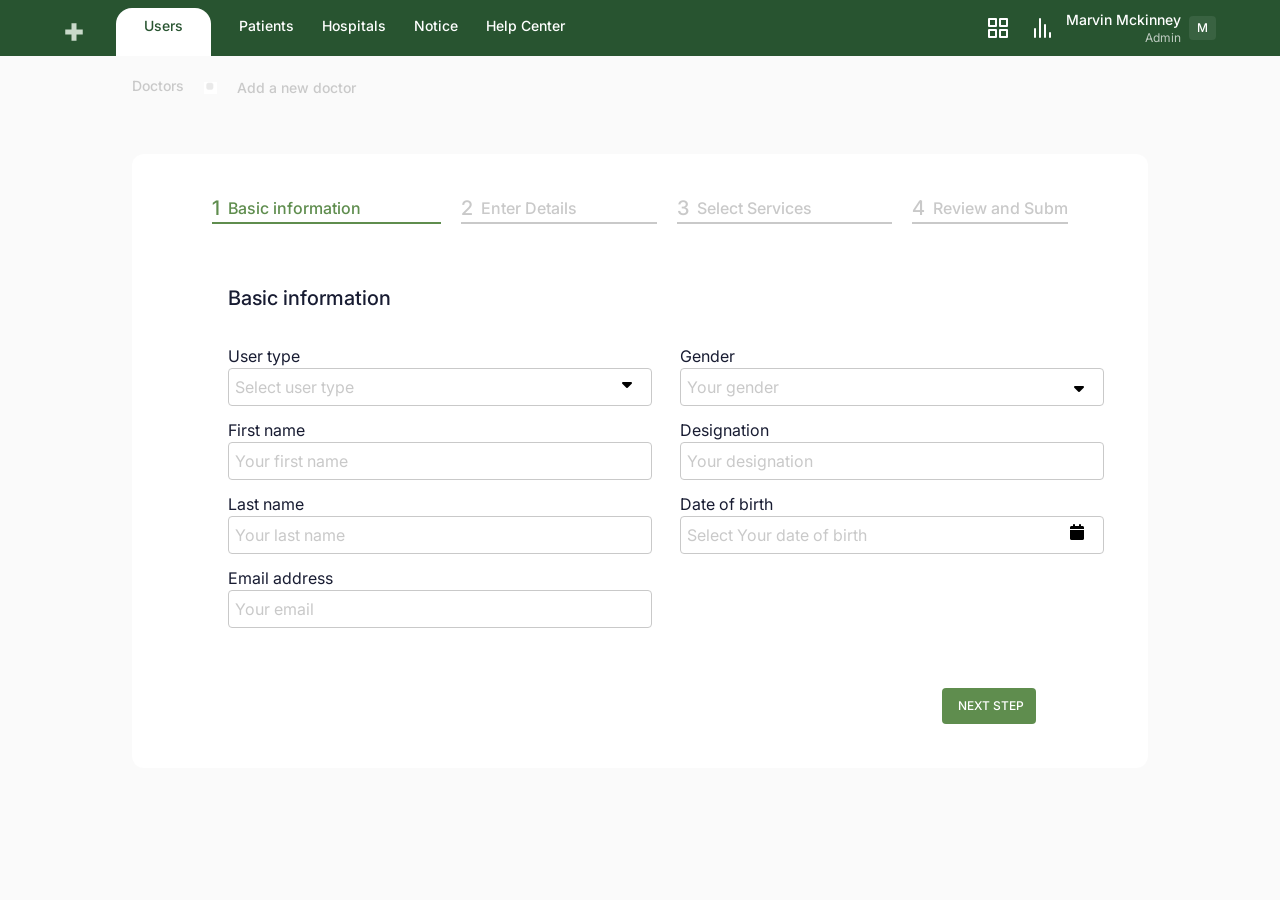
==== Form.html @ 773d9339 "ospital System" ====
<!DOCTYPE html>
<html lang="en">

<head>
    <meta charset="UTF-8">
    <meta name="viewport" content="width=device-width, initial-scale=1.0">

    <link rel="stylesheet" href="https://cdnjs.cloudflare.com/ajax/libs/font-awesome/6.5.1/css/all.min.css">
    <link rel="preconnect" href="https://fonts.googleapis.com">
    <link rel="preconnect" href="https://fonts.gstatic.com" crossorigin>
    <link href="https://fonts.googleapis.com/css2?family=Inter:wght@100..900&display=swap" rel="stylesheet">

    <link rel="stylesheet" href="./src/output.css">
    <title>Form</title>

    <style>
    </style>

    <style>
        @media (max-width: 767px) {
            .mobile-table-wrapper { overflow-x: auto; -webkit-overflow-scrolling: touch; }
            table { min-width: 850px; } 

            .px-33 { padding-left: 1rem !important; padding-right: 1rem !important; }
            .py-10 { padding-top: 1.5rem !important; padding-bottom: 1.5rem !important; }
            .px-20 { padding-left: 1rem !important; padding-right: 1rem !important; }
            
            .w-106 { width: 100% !important; }
            
            .flex.gap-5.pb-15 { 
                overflow-x: auto; 
                padding-bottom: 1rem;
                scrollbar-width: none; 
                display: flex;
                flex-direction: column;
                width: 175px;
                font-size: smaller;
            }
            .flex.gap-5.pb-15::-webkit-scrollbar { display: none; }
            .flex.gap-5.pb-15 > div { min-width: 180px; padding-right: 1rem !important; }

            @media (max-width: 767px) {
    .form-fields {
        flex-direction: column;
    }
}
            .bg-white.rounded-xl.relative { padding: 1.5rem 1rem !important; }
            
            .absolute.right-8 { position: relative !important; right: 0 !important; width: 100%; margin-top: 1rem; }
            .pt-15 { padding-top: 1.5rem !important; }
        }

        @media (min-width: 768px) {
            .px-33 { padding-left: 8.25rem; padding-right: 8.25rem; }
            .w-106 { width: 26.5rem; }
        }

        .no-scrollbar::-webkit-scrollbar { display: none; }
        .no-scrollbar { -ms-overflow-style: none; scrollbar-width: none; }
        
        .rotate-icon { transform: rotate(180deg); }
        .menu-item-content { 
            max-height: 0; 
            overflow: hidden; 
            transition: max-height 0.3s ease-in-out; 
            background: rgba(0,0,0,0.1);
        }
        .menu-item-content.open { max-height: 300px; }
        .chevron { transition: transform 0.3s; }
    </style>
</head>

<body class="font-[Inter,sans-serif] bg-[#FAFAFA]">
    <header class="bg-[#285430] px-4 md:px-10 lg:px-16 text-white pt-2 relative">
        <div class="flex justify-between items-center">
            <div class="flex gap-4 md:gap-8 font-medium text-sm items-center">
                <div>
                    <svg width="20" height="20" viewBox="0 0 16 16">
                        <path d="M10 1H6V6L1 6V10H6V15H10V10H15V6L10 6V1Z" fill="#C9DACA" />
                    </svg>
                </div>

                <div class="hidden md:flex gap-7">
                    <div class="bg-white text-[#285430] pb-5 pt-2 px-7 rounded-t-2xl"><a href="#">Users</a></div>
                    <div class="pt-2"><a href="#">Patients</a></div>
                    <div class="pt-2"><a href="#">Hospitals</a></div>
                    <div class="pt-2"><a href="#">Notice</a></div>
                    <div class="pt-2"><a href="#">Help Center</a></div>
                </div>
            </div>

            <div class="flex items-center gap-3 pb-2">
                <div class="hidden sm:flex gap-5">
                    <svg xmlns="http://www.w3.org/2000/svg" width="24" height="24" viewBox="0 0 24 24">
                        <path fill="#ffffff" d="M10,13H3a1,1,0,0,0-1,1v7a1,1,0,0,0,1,1h7a1,1,0,0,0,1-1V14A1,1,0,0,0,10,13ZM9,20H4V15H9ZM21,2H14a1,1,0,0,0-1,1v7a1,1,0,0,0,1,1h7a1,1,0,0,0,1-1V3A1,1,0,0,0,21,2ZM20,9H15V4h5Zm1,4H14a1,1,0,0,0-1,1v7a1,1,0,0,0,1,1h7a1,1,0,0,0,1-1V14A1,1,0,0,0,21,13Zm-1,7H15V15h5ZM10,2H3A1,1,0,0,0,2,3v7a1,1,0,0,0,1,1h7a1,1,0,0,0,1-1V3A1,1,0,0,0,10,2ZM9,9H4V4H9Z"
                        /> </svg>
                    <svg xmlns="http://www.w3.org/2000/svg" width="24" height="24" viewBox="0 0 24 24">
                        <path fill="#ffffff" d="M5,12a1,1,0,0,0-1,1v8a1,1,0,0,0,2,0V13A1,1,0,0,0,5,12ZM10,2A1,1,0,0,0,9,3V21a1,1,0,0,0,2,0V3A1,1,0,0,0,10,2ZM20,16a1,1,0,0,0-1,1v4a1,1,0,0,0,2,0V17A1,1,0,0,0,20,16ZM15,8a1,1,0,0,0-1,1V21a1,1,0,0,0,2,0V9A1,1,0,0,0,15,8Z" /> </svg>
                </div>
                <div class="flex items-center gap-2">
                    <div class="text-right leading-4">
                        <p class="font-medium text-xs md:text-sm">Marvin Mckinney</p>
                        <p class="text-[10px] md:text-xs opacity-70">Admin</p>
                    </div>
                    <span class="font-medium bg-[#396241] py-1 px-2 rounded text-xs">M</span>
                </div>

                <button onclick="toggleMenu()" class="md:hidden text-white pt-1 focus:outline-none">
                    <i class="fa-solid fa-bars text-xl"></i>
                </button>
            </div>
        </div>

        <div id="mobileMenu" class="hidden absolute top-full left-0 w-full bg-[#285430] z-50 flex-col p-4 md:hidden border-t border-[#396241] shadow-2xl">
            <div class="border-b border-[#396241]">
                <div onclick="toggleSubMenu('sub-users', this)" class="flex justify-between items-center py-3.5 cursor-pointer">
                    <span class="text-sm">Users</span>
                    <i class="fa-solid fa-chevron-down text-[10px] chevron"></i>
                </div>
                <div id="sub-users" class="menu-item-content flex flex-col pl-6">
                    <a href="#" class="py-2.5 text-xs opacity-80">Add New User</a>
                    <a href="#" class="py-2.5 text-xs opacity-80">User Roles</a>
                </div>
            </div>
            <div class="border-b border-[#396241]">
                <div onclick="toggleSubMenu('sub-patients', this)" class="flex justify-between items-center py-3.5 cursor-pointer">
                    <span class="text-sm">Patients</span>
                    <i class="fa-solid fa-chevron-down text-[10px] chevron"></i>
                </div>
                <div id="sub-patients" class="menu-item-content flex flex-col pl-6">
                    <a href="#" class="py-2.5 text-xs opacity-80">Patient Records</a>
                </div>
            </div>
            <div class="border-b border-[#396241]">
                <div onclick="toggleSubMenu('sub-hospitals', this)" class="flex justify-between items-center py-3.5 cursor-pointer">
                    <span class="text-sm">Hospitals</span>
                    <i class="fa-solid fa-chevron-down text-[10px] chevron"></i>
                </div>
                <div id="sub-hospitals" class="menu-item-content flex flex-col pl-6">
                    <a href="#" class="py-2.5 text-xs opacity-80">Hospital List</a>
                </div>
            </div>
            <div class="border-b border-[#396241]">
                <div onclick="toggleSubMenu('sub-notice', this)" class="flex justify-between items-center py-3.5 cursor-pointer">
                    <span class="text-sm">Notice</span>
                    <i class="fa-solid fa-chevron-down text-[10px] chevron"></i>
                </div>
                <div id="sub-notice" class="menu-item-content flex flex-col pl-6">
                    <a href="#" class="py-2.5 text-xs opacity-80">All Notices</a>
                </div>
            </div>
            <div>
                <div onclick="toggleSubMenu('sub-help', this)" class="flex justify-between items-center py-3.5 cursor-pointer">
                    <span class="text-sm">Help Center</span>
                    <i class="fa-solid fa-chevron-down text-[10px] chevron"></i>
                </div>
                <div id="sub-help" class="menu-item-content flex flex-col pl-6">
                    <a href="#" class="py-2.5 text-xs opacity-80 pb-2">FAQs</a>
                </div>
            </div>
        </div>
    </header>


    <div class="hidden md:flex px-33 py-5 gap-5 font-medium text-sm text-secondary">
        <div class="">Doctors</div>
        <div class="pt-1.5"><img src="Screenshot 2026-03-06 215117.png" alt=""></div>
        <div class="pt-0.5">Add a new doctor</div>
    </div>

    <div class="bg-[#FAFAFA] py-9 px-33">
        <div class=" bg-white rounded-xl relative py-10 px-20">
            <div class="flex gap-5 pb-15 flex-nowrap overflow-x-auto whitespace-nowrap no-scrollbar">

                <div class="border-b-2 border-[#5F8D4E] flex items-center gap-2">
                    <span class="text-xl font-medium text-[#5F8D4E]">1</span>
                    <span class="font-medium text-[#5F8D4E] pr-20">Basic information</span>
                </div>

                <div class="border-b-2 border-secondary flex items-center gap-2">
                    <span class="text-xl font-medium text-secondary">2</span>
                    <span class="font-medium text-secondary pr-20">Enter Details</span>
                </div>

                <div class="border-b-2 border-secondary flex items-center gap-2">
                    <span class="text-xl font-medium text-secondary">3</span>
                    <span class="font-medium text-secondary pr-20">Select Services</span>
                </div>

                <div class="border-b-2 border-secondary flex items-center gap-2">
                    <span class="text-xl font-medium text-secondary">4</span>
                    <span class="font-medium text-secondary pr-20">Review and Submit</span>
                </div>

            </div>
            <div class="pl-4 pb-8">
                <p class="text-primary text-xl font-medium">Basic information</p>
            </div>
            <div class="flex gap-3 form-fields">
                <div class="flex flex-col gap-3">
                    <div class="pl-4 relative">
                        <span class="text-primary">User type</span>
                        <br>
                        <input type="text" placeholder="Select user type" class="placeholder:text-secondary border w-106 p-1.5 rounded-sm border-secondary">
                        <span><i class="fa-solid fa-caret-down absolute right-5 top-8"></i></span>
                    </div>
                    <div class="pl-4">
                        <span class="text-primary">First name</span>
                        <br>
                        <input type="text" placeholder="Your first name" class="placeholder:text-secondary border w-106 p-1.5 rounded-sm border-secondary">
                    </div>
                    <div class="pl-4">
                        <span class="text-primary">Last name</span>
                        <br>
                        <input type="text" placeholder="Your last name" class="placeholder:text-secondary border w-106 p-1.5 rounded-sm border-secondary">
                    </div>
                    <div class="pl-4">
                        <span class="text-primary">Email address</span>
                        <br>
                        <input type="text" placeholder="Your email" class="placeholder:text-secondary border w-106 p-1.5 rounded-sm border-secondary">
                    </div>
                </div>
                <div class="flex flex-col gap-3">
                    <div class="pl-4 relative">
                        <span class="text-primary">Gender</span>
                        <br>
                        <input type="text" placeholder="Your gender" class="placeholder:text-secondary border w-106 p-1.5 rounded-sm border-secondary">
                        <span><i class="fa-solid fa-caret-down absolute right-5 top-9"></i></span>
                    </div>
                    <div class="pl-4">
                        <span class="text-primary">Designation</span>
                        <br>
                        <input type="text" placeholder="Your designation" class="placeholder:text-secondary border w-106 p-1.5 rounded-sm border-secondary">
                    </div>
                    <div class="pl-4 relative">
                        <span class="text-primary">Date of birth</span>
                        <br>
                        <input type="text" placeholder="Select Your date of birth" class="placeholder:text-secondary border w-106 p-1.5 rounded-sm border-secondary">
                        <span><i class="fa-solid fa-calendar absolute right-5 top-8"></i></span>
                    </div>
                </div>
            </div>
            <div class="relative pt-15 pb-10">
                <button class="bg-[#5F8D4E] px-3 py-2.5 rounded-sm text-white font-medium text-xs absolute right-8 cursor-pointer">
                    <span class="pl-1">NEXT STEP</span>
                </button>
            </div>
        </div>
    </div>

    <script>
        function toggleMenu() {
            const menu = document.getElementById('mobileMenu');
            menu.classList.toggle('hidden');
            menu.classList.toggle('flex');
        }

        function toggleSubMenu(id, el) {
            const subMenu = document.getElementById(id);
            const icon = el.querySelector('.chevron');
            
            document.querySelectorAll('.menu-item-content').forEach(item => {
                if(item.id !== id) {
                    item.classList.remove('open');
                    const otherIcon = item.previousElementSibling?.querySelector('.chevron');
                    if(otherIcon) otherIcon.classList.remove('rotate-icon');
                }
            });

            subMenu.classList.toggle('open');
            icon.classList.toggle('rotate-icon');
        }
    </script>

</body>

</html>
---- src/output.css ----
/*! tailwindcss v4.1.18 | MIT License | https://tailwindcss.com */
@layer properties;
@layer theme, base, components, utilities;
@layer theme {
  :root, :host {
    --font-sans: ui-sans-serif, system-ui, sans-serif, "Apple Color Emoji",
      "Segoe UI Emoji", "Segoe UI Symbol", "Noto Color Emoji";
    --font-mono: ui-monospace, SFMono-Regular, Menlo, Monaco, Consolas, "Liberation Mono",
      "Courier New", monospace;
    --color-green-700: oklch(52.7% 0.154 150.069);
    --color-blue-600: oklch(54.6% 0.245 262.881);
    --color-gray-50: oklch(98.5% 0.002 247.839);
    --color-gray-100: oklch(96.7% 0.003 264.542);
    --color-gray-300: oklch(87.2% 0.01 258.338);
    --color-gray-400: oklch(70.7% 0.022 261.325);
    --color-gray-800: oklch(27.8% 0.033 256.848);
    --color-white: #fff;
    --spacing: 0.25rem;
    --text-xs: 0.75rem;
    --text-xs--line-height: calc(1 / 0.75);
    --text-sm: 0.875rem;
    --text-sm--line-height: calc(1.25 / 0.875);
    --text-lg: 1.125rem;
    --text-lg--line-height: calc(1.75 / 1.125);
    --text-xl: 1.25rem;
    --text-xl--line-height: calc(1.75 / 1.25);
    --font-weight-medium: 500;
    --font-weight-semibold: 600;
    --font-weight-bold: 700;
    --radius-sm: 0.25rem;
    --radius-md: 0.375rem;
    --radius-lg: 0.5rem;
    --radius-xl: 0.75rem;
    --radius-2xl: 1rem;
    --radius-3xl: 1.5rem;
    --default-transition-duration: 150ms;
    --default-transition-timing-function: cubic-bezier(0.4, 0, 0.2, 1);
    --default-font-family: var(--font-sans);
    --default-mono-font-family: var(--font-mono);
    --color-secondary: #C9C9C9;
    --color-primary: #181C32;
  }
}
@layer base {
  *, ::after, ::before, ::backdrop, ::file-selector-button {
    box-sizing: border-box;
    margin: 0;
    padding: 0;
    border: 0 solid;
  }
  html, :host {
    line-height: 1.5;
    -webkit-text-size-adjust: 100%;
    tab-size: 4;
    font-family: var(--default-font-family, ui-sans-serif, system-ui, sans-serif, "Apple Color Emoji", "Segoe UI Emoji", "Segoe UI Symbol", "Noto Color Emoji");
    font-feature-settings: var(--default-font-feature-settings, normal);
    font-variation-settings: var(--default-font-variation-settings, normal);
    -webkit-tap-highlight-color: transparent;
  }
  hr {
    height: 0;
    color: inherit;
    border-top-width: 1px;
  }
  abbr:where([title]) {
    -webkit-text-decoration: underline dotted;
    text-decoration: underline dotted;
  }
  h1, h2, h3, h4, h5, h6 {
    font-size: inherit;
    font-weight: inherit;
  }
  a {
    color: inherit;
    -webkit-text-decoration: inherit;
    text-decoration: inherit;
  }
  b, strong {
    font-weight: bolder;
  }
  code, kbd, samp, pre {
    font-family: var(--default-mono-font-family, ui-monospace, SFMono-Regular, Menlo, Monaco, Consolas, "Liberation Mono", "Courier New", monospace);
    font-feature-settings: var(--default-mono-font-feature-settings, normal);
    font-variation-settings: var(--default-mono-font-variation-settings, normal);
    font-size: 1em;
  }
  small {
    font-size: 80%;
  }
  sub, sup {
    font-size: 75%;
    line-height: 0;
    position: relative;
    vertical-align: baseline;
  }
  sub {
    bottom: -0.25em;
  }
  sup {
    top: -0.5em;
  }
  table {
    text-indent: 0;
    border-color: inherit;
    border-collapse: collapse;
  }
  :-moz-focusring {
    outline: auto;
  }
  progress {
    vertical-align: baseline;
  }
  summary {
    display: list-item;
  }
  ol, ul, menu {
    list-style: none;
  }
  img, svg, video, canvas, audio, iframe, embed, object {
    display: block;
    vertical-align: middle;
  }
  img, video {
    max-width: 100%;
    height: auto;
  }
  button, input, select, optgroup, textarea, ::file-selector-button {
    font: inherit;
    font-feature-settings: inherit;
    font-variation-settings: inherit;
    letter-spacing: inherit;
    color: inherit;
    border-radius: 0;
    background-color: transparent;
    opacity: 1;
  }
  :where(select:is([multiple], [size])) optgroup {
    font-weight: bolder;
  }
  :where(select:is([multiple], [size])) optgroup option {
    padding-inline-start: 20px;
  }
  ::file-selector-button {
    margin-inline-end: 4px;
  }
  ::placeholder {
    opacity: 1;
  }
  @supports (not (-webkit-appearance: -apple-pay-button))  or (contain-intrinsic-size: 1px) {
    ::placeholder {
      color: currentcolor;
      @supports (color: color-mix(in lab, red, red)) {
        color: color-mix(in oklab, currentcolor 50%, transparent);
      }
    }
  }
  textarea {
    resize: vertical;
  }
  ::-webkit-search-decoration {
    -webkit-appearance: none;
  }
  ::-webkit-date-and-time-value {
    min-height: 1lh;
    text-align: inherit;
  }
  ::-webkit-datetime-edit {
    display: inline-flex;
  }
  ::-webkit-datetime-edit-fields-wrapper {
    padding: 0;
  }
  ::-webkit-datetime-edit, ::-webkit-datetime-edit-year-field, ::-webkit-datetime-edit-month-field, ::-webkit-datetime-edit-day-field, ::-webkit-datetime-edit-hour-field, ::-webkit-datetime-edit-minute-field, ::-webkit-datetime-edit-second-field, ::-webkit-datetime-edit-millisecond-field, ::-webkit-datetime-edit-meridiem-field {
    padding-block: 0;
  }
  ::-webkit-calendar-picker-indicator {
    line-height: 1;
  }
  :-moz-ui-invalid {
    box-shadow: none;
  }
  button, input:where([type="button"], [type="reset"], [type="submit"]), ::file-selector-button {
    appearance: button;
  }
  ::-webkit-inner-spin-button, ::-webkit-outer-spin-button {
    height: auto;
  }
  [hidden]:where(:not([hidden="until-found"])) {
    display: none !important;
  }
}
@layer utilities {
  .absolute {
    position: absolute;
  }
  .relative {
    position: relative;
  }
  .sticky {
    position: sticky;
  }
  .top-0 {
    top: calc(var(--spacing) * 0);
  }
  .top-8 {
    top: calc(var(--spacing) * 8);
  }
  .top-9 {
    top: calc(var(--spacing) * 9);
  }
  .top-full {
    top: 100%;
  }
  .right-1 {
    right: calc(var(--spacing) * 1);
  }
  .right-1\.5 {
    right: calc(var(--spacing) * 1.5);
  }
  .right-5 {
    right: calc(var(--spacing) * 5);
  }
  .right-8 {
    right: calc(var(--spacing) * 8);
  }
  .left-0 {
    left: calc(var(--spacing) * 0);
  }
  .z-40 {
    z-index: 40;
  }
  .z-50 {
    z-index: 50;
  }
  .flex {
    display: flex;
  }
  .grid {
    display: grid;
  }
  .hidden {
    display: none;
  }
  .inline-block {
    display: inline-block;
  }
  .table {
    display: table;
  }
  .h-7 {
    height: calc(var(--spacing) * 7);
  }
  .h-7\.5 {
    height: calc(var(--spacing) * 7.5);
  }
  .h-75 {
    height: calc(var(--spacing) * 75);
  }
  .w-10 {
    width: calc(var(--spacing) * 10);
  }
  .w-50 {
    width: calc(var(--spacing) * 50);
  }
  .w-51 {
    width: calc(var(--spacing) * 51);
  }
  .w-60 {
    width: calc(var(--spacing) * 60);
  }
  .w-106 {
    width: calc(var(--spacing) * 106);
  }
  .w-full {
    width: 100%;
  }
  .flex-1 {
    flex: 1;
  }
  .flex-shrink {
    flex-shrink: 1;
  }
  .flex-shrink-0 {
    flex-shrink: 0;
  }
  .border-collapse {
    border-collapse: collapse;
  }
  .transform {
    transform: var(--tw-rotate-x,) var(--tw-rotate-y,) var(--tw-rotate-z,) var(--tw-skew-x,) var(--tw-skew-y,);
  }
  .cursor-pointer {
    cursor: pointer;
  }
  .resize {
    resize: both;
  }
  .grid-cols-6 {
    grid-template-columns: repeat(6, minmax(0, 1fr));
  }
  .flex-col {
    flex-direction: column;
  }
  .flex-nowrap {
    flex-wrap: nowrap;
  }
  .flex-wrap {
    flex-wrap: wrap;
  }
  .items-center {
    align-items: center;
  }
  .justify-between {
    justify-content: space-between;
  }
  .justify-center {
    justify-content: center;
  }
  .gap-2 {
    gap: calc(var(--spacing) * 2);
  }
  .gap-3 {
    gap: calc(var(--spacing) * 3);
  }
  .gap-4 {
    gap: calc(var(--spacing) * 4);
  }
  .gap-5 {
    gap: calc(var(--spacing) * 5);
  }
  .gap-6 {
    gap: calc(var(--spacing) * 6);
  }
  .gap-7 {
    gap: calc(var(--spacing) * 7);
  }
  .gap-8 {
    gap: calc(var(--spacing) * 8);
  }
  .overflow-x-auto {
    overflow-x: auto;
  }
  .rounded {
    border-radius: 0.25rem;
  }
  .rounded-lg {
    border-radius: var(--radius-lg);
  }
  .rounded-md {
    border-radius: var(--radius-md);
  }
  .rounded-sm {
    border-radius: var(--radius-sm);
  }
  .rounded-xl {
    border-radius: var(--radius-xl);
  }
  .rounded-t-2xl {
    border-top-left-radius: var(--radius-2xl);
    border-top-right-radius: var(--radius-2xl);
  }
  .rounded-t-3xl {
    border-top-left-radius: var(--radius-3xl);
    border-top-right-radius: var(--radius-3xl);
  }
  .border {
    border-style: var(--tw-border-style);
    border-width: 1px;
  }
  .border-t {
    border-top-style: var(--tw-border-style);
    border-top-width: 1px;
  }
  .border-b {
    border-bottom-style: var(--tw-border-style);
    border-bottom-width: 1px;
  }
  .border-b-2 {
    border-bottom-style: var(--tw-border-style);
    border-bottom-width: 2px;
  }
  .border-\[\#5F8D4E\] {
    border-color: #5F8D4E;
  }
  .border-\[\#396241\] {
    border-color: #396241;
  }
  .border-gray-50 {
    border-color: var(--color-gray-50);
  }
  .border-gray-100 {
    border-color: var(--color-gray-100);
  }
  .border-secondary {
    border-color: var(--color-secondary);
  }
  .bg-\[\#5F8D4E\] {
    background-color: #5F8D4E;
  }
  .bg-\[\#285430\] {
    background-color: #285430;
  }
  .bg-\[\#396241\] {
    background-color: #396241;
  }
  .bg-\[\#F4FFF3\] {
    background-color: #F4FFF3;
  }
  .bg-\[\#FAFAFA\] {
    background-color: #FAFAFA;
  }
  .bg-\[\#FFE2E5\] {
    background-color: #FFE2E5;
  }
  .bg-white {
    background-color: var(--color-white);
  }
  .p-1 {
    padding: calc(var(--spacing) * 1);
  }
  .p-1\.5 {
    padding: calc(var(--spacing) * 1.5);
  }
  .p-2 {
    padding: calc(var(--spacing) * 2);
  }
  .p-4 {
    padding: calc(var(--spacing) * 4);
  }
  .px-2 {
    padding-inline: calc(var(--spacing) * 2);
  }
  .px-2\.5 {
    padding-inline: calc(var(--spacing) * 2.5);
  }
  .px-3 {
    padding-inline: calc(var(--spacing) * 3);
  }
  .px-4 {
    padding-inline: calc(var(--spacing) * 4);
  }
  .px-6 {
    padding-inline: calc(var(--spacing) * 6);
  }
  .px-7 {
    padding-inline: calc(var(--spacing) * 7);
  }
  .px-8 {
    padding-inline: calc(var(--spacing) * 8);
  }
  .px-16 {
    padding-inline: calc(var(--spacing) * 16);
  }
  .px-20 {
    padding-inline: calc(var(--spacing) * 20);
  }
  .px-33 {
    padding-inline: calc(var(--spacing) * 33);
  }
  .py-1 {
    padding-block: calc(var(--spacing) * 1);
  }
  .py-1\.5 {
    padding-block: calc(var(--spacing) * 1.5);
  }
  .py-2 {
    padding-block: calc(var(--spacing) * 2);
  }
  .py-2\.5 {
    padding-block: calc(var(--spacing) * 2.5);
  }
  .py-3 {
    padding-block: calc(var(--spacing) * 3);
  }
  .py-3\.5 {
    padding-block: calc(var(--spacing) * 3.5);
  }
  .py-4 {
    padding-block: calc(var(--spacing) * 4);
  }
  .py-5 {
    padding-block: calc(var(--spacing) * 5);
  }
  .py-9 {
    padding-block: calc(var(--spacing) * 9);
  }
  .py-10 {
    padding-block: calc(var(--spacing) * 10);
  }
  .pt-0 {
    padding-top: calc(var(--spacing) * 0);
  }
  .pt-0\.5 {
    padding-top: calc(var(--spacing) * 0.5);
  }
  .pt-1 {
    padding-top: calc(var(--spacing) * 1);
  }
  .pt-1\.5 {
    padding-top: calc(var(--spacing) * 1.5);
  }
  .pt-2 {
    padding-top: calc(var(--spacing) * 2);
  }
  .pt-3 {
    padding-top: calc(var(--spacing) * 3);
  }
  .pt-3\.5 {
    padding-top: calc(var(--spacing) * 3.5);
  }
  .pt-6 {
    padding-top: calc(var(--spacing) * 6);
  }
  .pt-15 {
    padding-top: calc(var(--spacing) * 15);
  }
  .pr-0 {
    padding-right: calc(var(--spacing) * 0);
  }
  .pr-20 {
    padding-right: calc(var(--spacing) * 20);
  }
  .pb-2 {
    padding-bottom: calc(var(--spacing) * 2);
  }
  .pb-5 {
    padding-bottom: calc(var(--spacing) * 5);
  }
  .pb-8 {
    padding-bottom: calc(var(--spacing) * 8);
  }
  .pb-10 {
    padding-bottom: calc(var(--spacing) * 10);
  }
  .pb-15 {
    padding-bottom: calc(var(--spacing) * 15);
  }
  .pb-16 {
    padding-bottom: calc(var(--spacing) * 16);
  }
  .pl-1 {
    padding-left: calc(var(--spacing) * 1);
  }
  .pl-2 {
    padding-left: calc(var(--spacing) * 2);
  }
  .pl-4 {
    padding-left: calc(var(--spacing) * 4);
  }
  .pl-6 {
    padding-left: calc(var(--spacing) * 6);
  }
  .text-center {
    text-align: center;
  }
  .text-left {
    text-align: left;
  }
  .text-right {
    text-align: right;
  }
  .font-\[Inter\,sans-serif\] {
    font-family: Inter,sans-serif;
  }
  .text-lg {
    font-size: var(--text-lg);
    line-height: var(--tw-leading, var(--text-lg--line-height));
  }
  .text-sm {
    font-size: var(--text-sm);
    line-height: var(--tw-leading, var(--text-sm--line-height));
  }
  .text-xl {
    font-size: var(--text-xl);
    line-height: var(--tw-leading, var(--text-xl--line-height));
  }
  .text-xs {
    font-size: var(--text-xs);
    line-height: var(--tw-leading, var(--text-xs--line-height));
  }
  .text-\[10px\] {
    font-size: 10px;
  }
  .leading-4 {
    --tw-leading: calc(var(--spacing) * 4);
    line-height: calc(var(--spacing) * 4);
  }
  .font-medium {
    --tw-font-weight: var(--font-weight-medium);
    font-weight: var(--font-weight-medium);
  }
  .font-semibold {
    --tw-font-weight: var(--font-weight-semibold);
    font-weight: var(--font-weight-semibold);
  }
  .whitespace-nowrap {
    white-space: nowrap;
  }
  .text-\[\#5F8D4E\] {
    color: #5F8D4E;
  }
  .text-\[\#285430\] {
    color: #285430;
  }
  .text-\[\#689458\] {
    color: #689458;
  }
  .text-\[\#B5B5C3\] {
    color: #B5B5C3;
  }
  .text-\[\#C9C9C9\] {
    color: #C9C9C9;
  }
  .text-\[\#F64E60\] {
    color: #F64E60;
  }
  .text-gray-800 {
    color: var(--color-gray-800);
  }
  .text-primary {
    color: var(--color-primary);
  }
  .text-secondary {
    color: var(--color-secondary);
  }
  .text-white {
    color: var(--color-white);
  }
  .underline {
    text-decoration-line: underline;
  }
  .opacity-70 {
    opacity: 70%;
  }
  .opacity-80 {
    opacity: 80%;
  }
  .shadow-2xl {
    --tw-shadow: 0 25px 50px -12px var(--tw-shadow-color, rgb(0 0 0 / 0.25));
    box-shadow: var(--tw-inset-shadow), var(--tw-inset-ring-shadow), var(--tw-ring-offset-shadow), var(--tw-ring-shadow), var(--tw-shadow);
  }
  .shadow-sm {
    --tw-shadow: 0 1px 3px 0 var(--tw-shadow-color, rgb(0 0 0 / 0.1)), 0 1px 2px -1px var(--tw-shadow-color, rgb(0 0 0 / 0.1));
    box-shadow: var(--tw-inset-shadow), var(--tw-inset-ring-shadow), var(--tw-ring-offset-shadow), var(--tw-ring-shadow), var(--tw-shadow);
  }
  .outline {
    outline-style: var(--tw-outline-style);
    outline-width: 1px;
  }
  .transition {
    transition-property: color, background-color, border-color, outline-color, text-decoration-color, fill, stroke, --tw-gradient-from, --tw-gradient-via, --tw-gradient-to, opacity, box-shadow, transform, translate, scale, rotate, filter, -webkit-backdrop-filter, backdrop-filter, display, content-visibility, overlay, pointer-events;
    transition-timing-function: var(--tw-ease, var(--default-transition-timing-function));
    transition-duration: var(--tw-duration, var(--default-transition-duration));
  }
  .placeholder\:text-secondary {
    &::placeholder {
      color: var(--color-secondary);
    }
  }
  .focus\:outline-none {
    &:focus {
      --tw-outline-style: none;
      outline-style: none;
    }
  }
  .sm\:flex {
    @media (width >= 40rem) {
      display: flex;
    }
  }
  .md\:flex {
    @media (width >= 48rem) {
      display: flex;
    }
  }
  .md\:hidden {
    @media (width >= 48rem) {
      display: none;
    }
  }
  .md\:inline {
    @media (width >= 48rem) {
      display: inline;
    }
  }
  .md\:w-auto {
    @media (width >= 48rem) {
      width: auto;
    }
  }
  .md\:flex-none {
    @media (width >= 48rem) {
      flex: none;
    }
  }
  .md\:gap-3 {
    @media (width >= 48rem) {
      gap: calc(var(--spacing) * 3);
    }
  }
  .md\:gap-8 {
    @media (width >= 48rem) {
      gap: calc(var(--spacing) * 8);
    }
  }
  .md\:px-8 {
    @media (width >= 48rem) {
      padding-inline: calc(var(--spacing) * 8);
    }
  }
  .md\:px-10 {
    @media (width >= 48rem) {
      padding-inline: calc(var(--spacing) * 10);
    }
  }
  .md\:py-9 {
    @media (width >= 48rem) {
      padding-block: calc(var(--spacing) * 9);
    }
  }
  .md\:text-sm {
    @media (width >= 48rem) {
      font-size: var(--text-sm);
      line-height: var(--tw-leading, var(--text-sm--line-height));
    }
  }
  .md\:text-xs {
    @media (width >= 48rem) {
      font-size: var(--text-xs);
      line-height: var(--tw-leading, var(--text-xs--line-height));
    }
  }
  .lg\:px-16 {
    @media (width >= 64rem) {
      padding-inline: calc(var(--spacing) * 16);
    }
  }
}
@property --tw-rotate-x {
  syntax: "*";
  inherits: false;
}
@property --tw-rotate-y {
  syntax: "*";
  inherits: false;
}
@property --tw-rotate-z {
  syntax: "*";
  inherits: false;
}
@property --tw-skew-x {
  syntax: "*";
  inherits: false;
}
@property --tw-skew-y {
  syntax: "*";
  inherits: false;
}
@property --tw-border-style {
  syntax: "*";
  inherits: false;
  initial-value: solid;
}
@property --tw-leading {
  syntax: "*";
  inherits: false;
}
@property --tw-font-weight {
  syntax: "*";
  inherits: false;
}
@property --tw-shadow {
  syntax: "*";
  inherits: false;
  initial-value: 0 0 #0000;
}
@property --tw-shadow-color {
  syntax: "*";
  inherits: false;
}
@property --tw-shadow-alpha {
  syntax: "<percentage>";
  inherits: false;
  initial-value: 100%;
}
@property --tw-inset-shadow {
  syntax: "*";
  inherits: false;
  initial-value: 0 0 #0000;
}
@property --tw-inset-shadow-color {
  syntax: "*";
  inherits: false;
}
@property --tw-inset-shadow-alpha {
  syntax: "<percentage>";
  inherits: false;
  initial-value: 100%;
}
@property --tw-ring-color {
  syntax: "*";
  inherits: false;
}
@property --tw-ring-shadow {
  syntax: "*";
  inherits: false;
  initial-value: 0 0 #0000;
}
@property --tw-inset-ring-color {
  syntax: "*";
  inherits: false;
}
@property --tw-inset-ring-shadow {
  syntax: "*";
  inherits: false;
  initial-value: 0 0 #0000;
}
@property --tw-ring-inset {
  syntax: "*";
  inherits: false;
}
@property --tw-ring-offset-width {
  syntax: "<length>";
  inherits: false;
  initial-value: 0px;
}
@property --tw-ring-offset-color {
  syntax: "*";
  inherits: false;
  initial-value: #fff;
}
@property --tw-ring-offset-shadow {
  syntax: "*";
  inherits: false;
  initial-value: 0 0 #0000;
}
@property --tw-outline-style {
  syntax: "*";
  inherits: false;
  initial-value: solid;
}
@layer properties {
  @supports ((-webkit-hyphens: none) and (not (margin-trim: inline))) or ((-moz-orient: inline) and (not (color:rgb(from red r g b)))) {
    *, ::before, ::after, ::backdrop {
      --tw-rotate-x: initial;
      --tw-rotate-y: initial;
      --tw-rotate-z: initial;
      --tw-skew-x: initial;
      --tw-skew-y: initial;
      --tw-border-style: solid;
      --tw-leading: initial;
      --tw-font-weight: initial;
      --tw-shadow: 0 0 #0000;
      --tw-shadow-color: initial;
      --tw-shadow-alpha: 100%;
      --tw-inset-shadow: 0 0 #0000;
      --tw-inset-shadow-color: initial;
      --tw-inset-shadow-alpha: 100%;
      --tw-ring-color: initial;
      --tw-ring-shadow: 0 0 #0000;
      --tw-inset-ring-color: initial;
      --tw-inset-ring-shadow: 0 0 #0000;
      --tw-ring-inset: initial;
      --tw-ring-offset-width: 0px;
      --tw-ring-offset-color: #fff;
      --tw-ring-offset-shadow: 0 0 #0000;
      --tw-outline-style: solid;
    }
  }
}
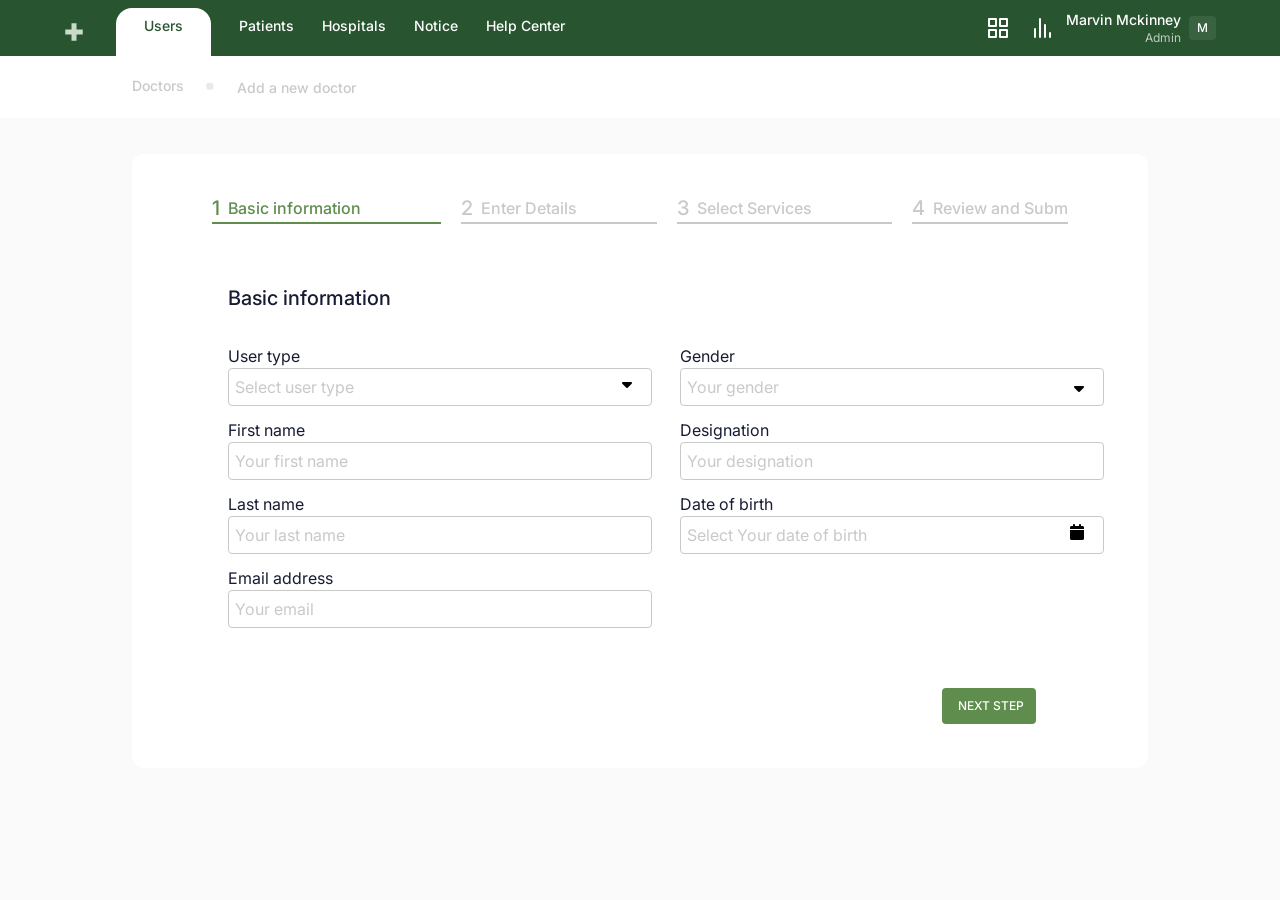
==== commit c1616e56: "Hospital System" ====
--- a/Form.html
+++ b/Form.html
@@ -162,7 +162,7 @@
     </header>
 
 
-    <div class="hidden md:flex px-33 py-5 gap-5 font-medium text-sm text-secondary">
+    <div class="hidden md:flex px-33 py-5 gap-5 font-medium text-sm bg-white text-secondary">
         <div class="">Doctors</div>
         <div class="pt-1.5"><img src="Screenshot 2026-03-06 215117.png" alt=""></div>
         <div class="pt-0.5">Add a new doctor</div>
